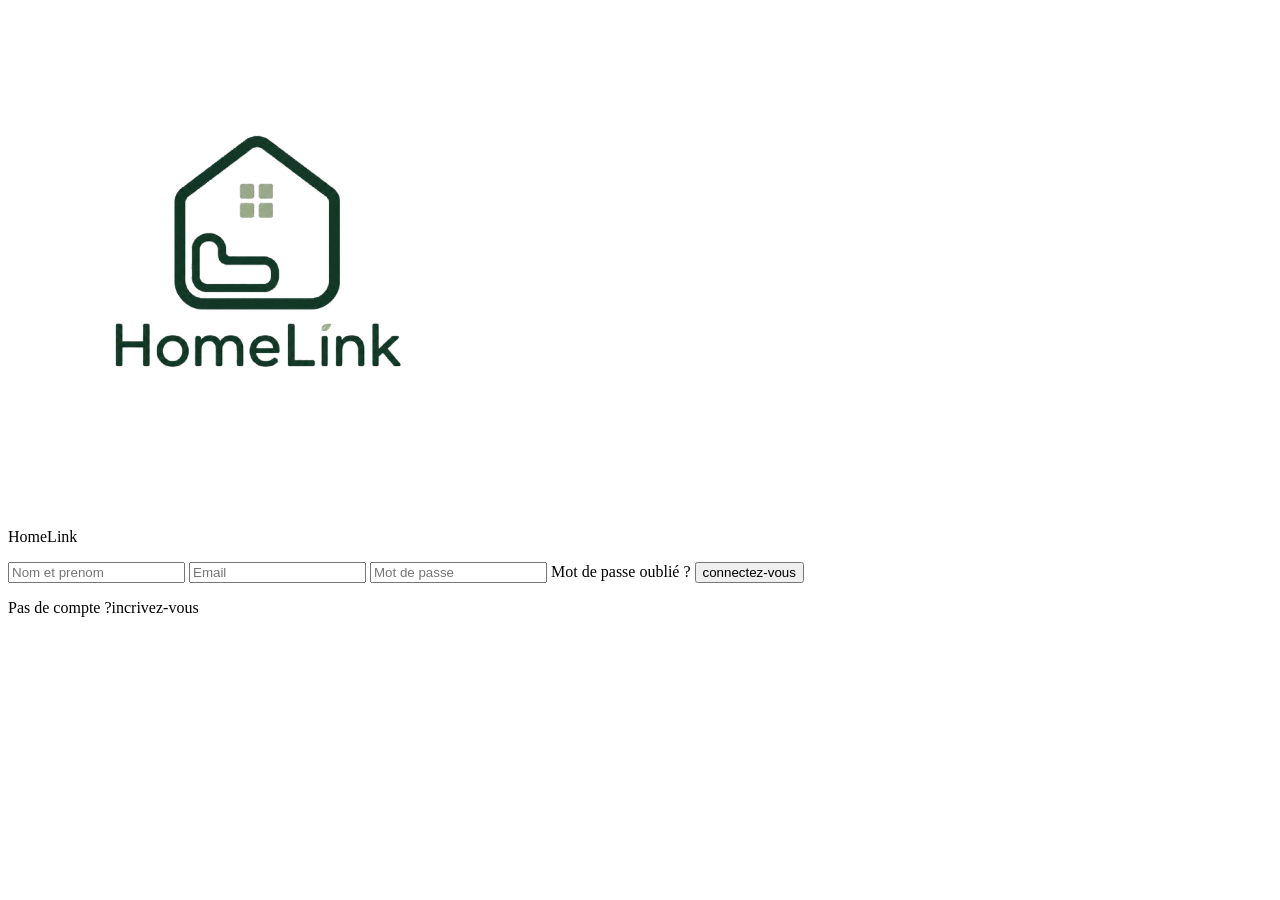
==== indexdoc.html/connexionClient.html @ 9d3efbe4 "commit" ====
<!DOCTYPE html>
<html lang="en">
<head>
    <meta charset="UTF-8">
    <meta name="viewport" content="width=device-width, initial-scale=1.0">
    <title>HomeLink-connexion</title>
</head>
<body>
    <img src="/logo/logo.png" alt="">
    <div class="m">
        <p>HomeLink</p>
        <input type="text" placeholder="Nom et prenom" name="" id="">
        <input type="email" placeholder="Email" name="" id="">
        <input type="password" placeholder="Mot de passe" name="" id="">
        <span>Mot de passe oublié ?</span>
        <button type="button">connectez-vous</button>
        <p>Pas de compte ?<span>incrivez-vous</span></p>
    </div>
</body>
</html>
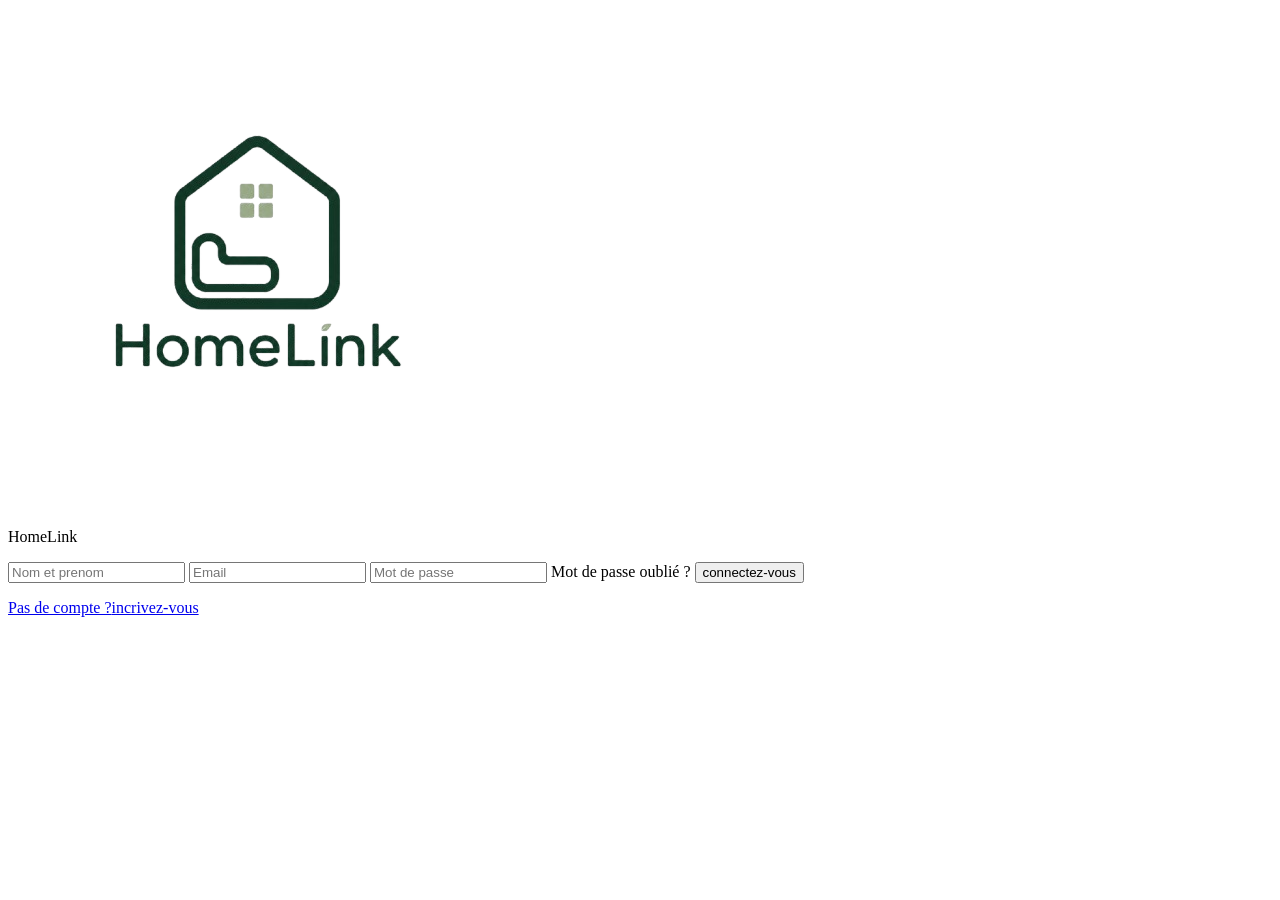
==== commit 463cc921: "commit" ====
--- a/indexdoc.html/connexionClient.html
+++ b/indexdoc.html/connexionClient.html
@@ -4,17 +4,21 @@
     <meta charset="UTF-8">
     <meta name="viewport" content="width=device-width, initial-scale=1.0">
     <title>HomeLink-connexion</title>
+    <link rel="stylesheet" href="https://cdnjs.cloudflare.com/ajax/libs/font-awesome/6.5.0/css/all.min.css">
+    <link rel="stylesheet" href="/style.css">
 </head>
 <body>
-    <img src="/logo/logo.png" alt="">
-    <div class="m">
-        <p>HomeLink</p>
-        <input type="text" placeholder="Nom et prenom" name="" id="">
-        <input type="email" placeholder="Email" name="" id="">
-        <input type="password" placeholder="Mot de passe" name="" id="">
-        <span>Mot de passe oublié ?</span>
-        <button type="button">connectez-vous</button>
-        <p>Pas de compte ?<span>incrivez-vous</span></p>
+    <div class="ba">
+        <img src="/logo/logo.png" alt="">
+        <div class="m">
+            <p>HomeLink</p>
+            <input type="text" placeholder="Nom et prenom" name="" id="">
+            <input type="email" placeholder="Email" name="" id="">
+            <input type="password" placeholder="Mot de passe" name="" id="">
+            <span>Mot de passe oublié ?</span>
+            <button type="button">connectez-vous</button>
+            <a href="./inscriptionClient.html"><p>Pas de compte ?<span>incrivez-vous</span></p></a>
+        </div>
     </div>
 </body>
 </html>
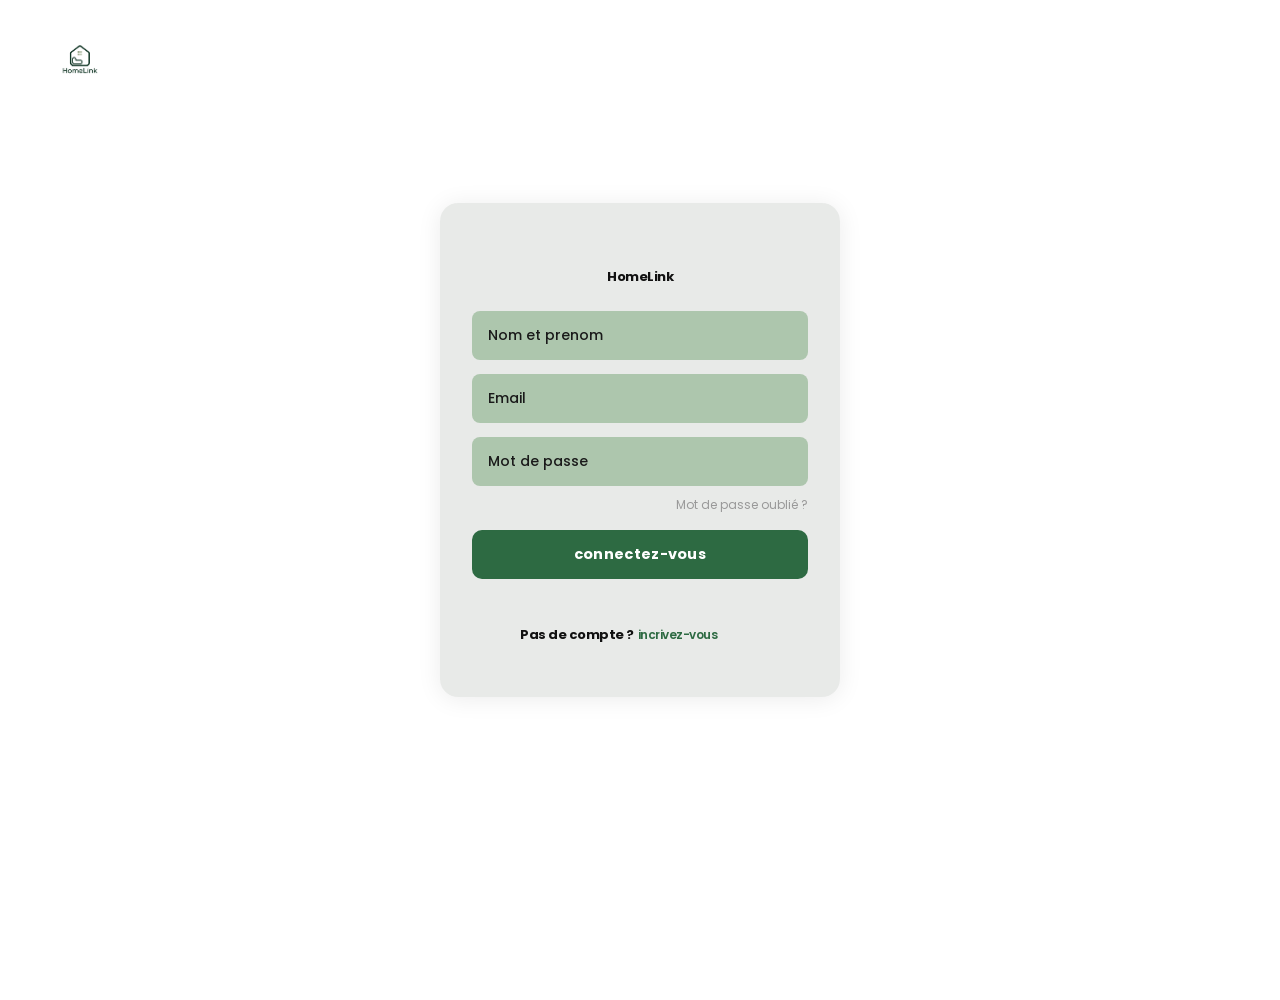
==== commit 7a6de469: "message" ====
--- a/indexdoc.html/connexionClient.html
+++ b/indexdoc.html/connexionClient.html
@@ -5,11 +5,11 @@
     <meta name="viewport" content="width=device-width, initial-scale=1.0">
     <title>HomeLink-connexion</title>
     <link rel="stylesheet" href="https://cdnjs.cloudflare.com/ajax/libs/font-awesome/6.5.0/css/all.min.css">
-    <link rel="stylesheet" href="/style.css">
+    <link rel="stylesheet" href="../style.css">
 </head>
 <body>
     <div class="ba">
-        <img src="/logo/logo.png" alt="">
+        <img src="../logo/logo.png" alt="">
         <div class="m">
             <p>HomeLink</p>
             <input type="text" placeholder="Nom et prenom" name="" id="">
--- a/style.css
+++ b/style.css
@@ -0,0 +1,2525 @@
+@import url('https://fonts.googleapis.com/css2?family=Poppins:wght@300;400;500;600;700;800&display=swap');
+
+* {
+  box-sizing: border-box;
+  margin: 0;
+  padding: 0;
+  font-family: 'Poppins', sans-serif;
+}
+
+body {
+  min-height: 100vh;
+  padding-bottom: 100px;
+}
+
+li {
+  list-style: none;
+}
+
+a {
+  text-decoration: none;
+  color: #1a1a1a;
+  font-size: 14px;
+  font-weight: 500;
+}
+
+/* html */
+.header {
+  position: relative;
+  width: 100%;
+  min-height: 520px;
+  border-radius: 0 0 24px 24px;
+  display: flex;
+  flex-direction: column;
+  padding: 0;
+}
+.header img{
+  height: 520px;
+  border-radius: 0 0 24px 24px;
+}
+
+.ml img {
+  position: absolute;
+  top: 18px;
+  left: 32px;
+  height: 90px;
+  width: 90px;
+}
+
+.ml li {
+  position: absolute;
+  top: 50px;
+}
+
+.ml li:nth-of-type(1) {
+  left: 180px;
+}
+
+.ml li:nth-of-type(2) {
+  left: 270px;
+}
+
+.ml li:nth-of-type(3) {
+  left: 370px;
+}
+
+.ml li:nth-of-type(4) {
+  left: 490px;
+}
+
+.ml li:nth-of-type(5) {
+  left: 570px;
+}
+
+.ml i {
+  position: absolute;
+  top: 14px;
+  right: 32px;
+  cursor: pointer;
+  font-size: 30px;
+}
+
+.ml button {
+  position: absolute;
+  top: 14px;
+  right: 70px;
+  background: #fff;
+  color: #1a1a1a;
+  border: none;
+  border-radius: 20px;
+  padding: 10px 22px;
+  font-size: 14px;
+  font-weight: 600;
+  cursor: pointer;
+  transition: 0.2s;
+}
+
+.ml button:hover {
+  background: #f0ede8;
+}
+
+.po h2 {
+  position: absolute;
+  top: 130px;
+  left: 48px;
+  font-size: 42px;
+  font-weight: 700;
+  color: #1a1a1a;
+  max-width: 420px;
+}
+
+.po>p {
+  position: absolute;
+  top: 50%;
+  left: 90px;
+  font-size: 15px;
+  color: #3a3a3a;
+  max-width: 380px;
+}
+
+.vetr {
+  position: absolute;
+  top: 65%;
+  left: 48px;
+  background: #2f452c;
+  border-radius: 10px;
+  padding: 0px;
+  font-size: 15px;
+  padding: 10px;
+  font-weight: 00;
+  cursor: pointer;
+  transition: 0.2s;
+}
+
+.vetr p {
+  color: #fff;
+  font-size: 15px;
+  margin: 0;
+}
+
+.vetr:hover {
+  background: #3d5c38;
+}
+
+.barre {
+  position: absolute;
+  bottom: 28px;
+  left: 50%;
+  transform: translateX(-50%);
+  width: 100%;
+  max-width: 900px;
+  background: #fff;
+  border-radius: 16px;
+  box-shadow: 0 4px 24px rgba(0, 0, 0, 0.12);
+  display: flex;
+  align-items: center;
+  justify-content: center;
+  padding: 24px 20px;
+  gap: 6px;
+}
+
+.barre i {
+  color: #2f452c;
+  font-size: 16px;
+}
+
+.barre span {
+  font-size: 13px;
+  font-weight: 700;
+  color: #1a1a1a;
+}
+
+.barre p {
+  font-size: 12px;
+  color: #888;
+  flex: 1;
+}
+
+.barre hr {
+  width: 1px;
+  height: 36px;
+  background: #e0ddd8;
+  border: none;
+}
+
+.loupe {
+  background: #2f452c;
+  border-radius: 50%;
+  width: 40px;
+  height: 40px;
+  display: flex;
+  align-items: center;
+  justify-content: center;
+  cursor: pointer;
+  transition: 0.2s;
+}
+
+.loupe:hover {
+  background: #3d5c38;
+}
+
+.loupe i {
+  color: #fff;
+  font-size: 18px;
+}
+
+.body p:nth-of-type(1) {
+  padding: 40px;
+}
+
+.body p:nth-of-type(2) {
+  display: inline-block;
+  font-size: 13px;
+  color: #2f452c;
+  font-weight: 600;
+  margin: 0 48px;
+  cursor: pointer;
+  margin-left: 60%;
+}
+
+body h2 {
+  font-size: 28px;
+  font-weight: 800;
+  color: #1a1a1a;
+  margin: 8px 48px 24px;
+}
+
+.im {
+  display: flex;
+  gap: 20px;
+  margin: 0 48px 48px;
+}
+
+.quatre {
+  min-width: 200px;
+  max-width: 260px;
+  position: relative;
+  border-radius: 14px;
+  overflow: hidden;
+  background: #fff;
+  box-shadow: 0 2px 12px rgba(0, 0, 0, 0.07);
+  cursor: pointer;
+  transition: transform 0.2s, box-shadow 0.2s;
+}
+
+.quatre:hover {
+  transform: translateY(-4px);
+  box-shadow: 0 8px 28px rgba(0, 0, 0, 0.13);
+}
+
+.quatre img {
+  width: 100%;
+  height: 160px;
+  display: block;
+}
+
+.heart {
+  position: absolute;
+  top: 12px;
+  right: 12px;
+  background: rgba(255, 255, 255, 0.9);
+  border-radius: 50%;
+  width: 32px;
+  height: 32px;
+  display: flex;
+  align-items: center;
+  justify-content: center;
+  cursor: pointer;
+  transition: 0.2s;
+}
+
+.heart:hover {
+  background: #fff;
+}
+
+.heart i {
+  color: #1a1a1a;
+  font-size: 14px;
+}
+
+.ecrit {
+  padding: 12px 14px 14px;
+  display: flex;
+  flex-wrap: wrap;
+  align-items: center;
+  gap: 4px;
+}
+
+.ecrit p {
+  font-size: 14px;
+  font-weight: 700;
+  color: #1a1a1a;
+  width: 100%;
+  margin: 0;
+}
+
+.ecrit span {
+  font-size: 12px;
+  color: #888;
+  flex: 1;
+}
+
+.ecrit i {
+  color: #f5a623;
+  font-size: 13px;
+}
+
+.ecrit h6 {
+  font-size: 13px;
+  font-weight: 600;
+  color: #1a1a1a;
+  margin: 0;
+}
+
+.long {
+  display: flex;
+  gap: 20px;
+  margin: 0 48px 56px;
+  flex-wrap: wrap;
+}
+
+.lon {
+  flex: 1;
+  min-width: 180px;
+  background: #f0ede8;
+  border-radius: 14px;
+  padding: 22px 20px;
+  display: flex;
+  flex-direction: column;
+  gap: 8px;
+}
+
+.lon i {
+  font-size: 22px;
+  color: #2f452c;
+}
+
+.lon p {
+  font-size: 14px;
+  font-weight: 700;
+  color: #1a1a1a;
+}
+
+.lon span {
+  font-size: 13px;
+  color: #666;
+}
+
+.hote {
+  background: #fff;
+  border-radius: 20px;
+  margin: 0 48px 56px;
+  padding: 48px 56px;
+  display: flex;
+  flex-direction: column;
+  gap: 12px;
+  position: relative;
+}
+
+.hote .dev {
+  display: inline-block;
+  background: #e8f0e4;
+  color: #2f452c;
+  border-radius: 20px;
+  padding: 6px 14px;
+  font-size: 12px;
+  font-weight: 700;
+  width: fit-content;
+}
+
+.hote p {
+  font-size: 32px;
+  font-weight: 800;
+  color: #1a1a1a;
+  max-width: 420px;
+  margin: 0;
+}
+
+.hote span {
+  font-size: 14px;
+  color: #555;
+  max-width: 380px;
+}
+
+.hot {
+  display: inline-block;
+  background: #2f452c;
+  color: #fff;
+  border-radius: 10px;
+  padding: 14px 28px;
+  font-size: 14px;
+  font-weight: 600;
+  cursor: pointer;
+  width: fit-content;
+  transition: 0.2s;
+  margin-top: 8px;
+}
+
+.hot:hover {
+  background: #3d5c38;
+}
+
+.hot span {
+  color: #fff;
+}
+
+.hote img {
+  position: absolute;
+  right: 48px;
+  top: 50%;
+  transform: translateY(-50%);
+  height: 220px;
+  object-fit: contain;
+  border-radius: 14px;
+}
+
+.oh {
+  display: flex;
+  justify-content: center;
+  gap: 40px;
+  margin: 0 48px 64px;
+  flex-wrap: wrap;
+  text-align: center;
+}
+
+.quo {
+  display: flex;
+  flex-direction: column;
+  align-items: center;
+  gap: 8px;
+  min-width: 140px;
+}
+
+.quo i {
+  font-size: 28px;
+  color: #2f452c;
+}
+
+.quo p {
+  font-size: 28px;
+  font-weight: 800;
+  color: #1a1a1a;
+  margin: 0;
+}
+
+.quo span {
+  font-size: 13px;
+  color: #888;
+}
+
+.tel {
+  background: #f0ede8;
+  border-radius: 20px;
+  margin: 0 48px 64px;
+  padding: 56px 56px;
+  display: flex;
+  flex-direction: column;
+  gap: 14px;
+  position: relative;
+}
+
+.tel h3 {
+  font-size: 26px;
+  font-weight: 800;
+  color: #1a1a1a;
+  max-width: 380px;
+}
+
+.tel p {
+  font-size: 14px;
+  color: #555;
+  max-width: 340px;
+  line-height: 1.5;
+  margin: 0;
+}
+
+.tel img:nth-of-type(1) {
+  height: 30px;
+  object-fit: contain;
+  cursor: pointer;
+  margin-left: -90%;
+}
+
+.tel img:nth-of-type(2) {
+  height: 100px;
+  object-fit: contain;
+  cursor: pointer;
+  margin-left: -90%
+}
+
+.tel img:nth-of-type(3) {
+  position: absolute;
+  right: 80px;
+  bottom: 0;
+  height: 300px;
+  object-fit: contain;
+}
+
+.flooter {
+  background: #fff;
+  padding: 56px 48px 32px;
+  display: flex;
+  gap: 48px;
+  flex-wrap: wrap;
+  position: relative;
+}
+
+.qu {
+  display: flex;
+  flex-direction: column;
+  gap: 10px;
+  min-width: 160px;
+  flex: 1;
+}
+
+.qu img {
+  height: 90px;
+  width: 90px;
+  object-position: left;
+  margin-bottom: 6px;
+}
+
+.qu p {
+  font-size: 15px;
+  font-weight: 700;
+  color: #1a1a1a;
+  margin: 0 0 4px;
+}
+
+.qu span {
+  font-size: 13px;
+  color: #666;
+  cursor: pointer;
+  transition: color 0.2s;
+}
+
+.qu span:hover {
+  color: #2f452c;
+}
+
+.qu:first-child p {
+  font-size: 13px;
+  font-weight: 400;
+  color: #888;
+  max-width: 220px;
+}
+
+.flooter hr {
+  width: 100%;
+  border: none;
+  border-top: 1px solid #e8e4dc;
+  margin: 24px 0 16px;
+}
+
+.flooter span {
+  font-size: 12px;
+  color: #aaa;
+  margin-right: 16px;
+}
+
+
+
+@media (max-width: 900px) {
+  .header h2 {
+    font-size: 28px;
+    top: 110px;
+  }
+
+  .im,
+  .long,
+  .oh {
+    flex-wrap: wrap;
+  }
+
+  .quatre {
+    min-width: 45%;
+  }
+
+  .barre {
+    width: 92%;
+    flex-wrap: wrap;
+    gap: 8px;
+  }
+
+  .hote img {
+    display: none;
+  }
+
+  .tel img:nth-of-type(3) {
+    display: none;
+  }
+
+  .flooter {
+    gap: 32px;
+  }
+}
+
+@media (max-width: 600px) {
+  .header h2 {
+    font-size: 22px;
+    left: 20px;
+    top: 90px;
+  }
+
+  .header p {
+    left: 20px;
+    top: 210px;
+  }
+
+  .vert {
+    left: 20px;
+    top: 260px;
+  }
+
+  body h2 {
+    margin: 8px 20px 16px;
+  }
+
+  .im,
+  .long,
+  .oh,
+  .hote,
+  .tel,
+  .flooter {
+    margin-left: 16px;
+    margin-right: 16px;
+  }
+
+  .quatre {
+    min-width: 100%;
+    max-width: 100%;
+  }
+
+  .lon {
+    min-width: 100%;
+  }
+}
+
+
+
+
+
+
+
+/* html 1 */
+
+
+
+
+
+.gra {
+  width: 100%;
+  background: #fff;
+  border-bottom: 1px solid #e8e4dc;
+  padding: 14px 48px;
+  display: flex;
+  align-items: center;
+  gap: 32px;
+  top: 0;
+}
+
+.gra img {
+  height: 100px;
+  width: 100px;
+  margin-right: 8px;
+}
+
+.gra li {
+  display: inline-block;
+}
+
+.gra li a {
+  font-size: 14px;
+  font-weight: 500;
+  color: #1a1a1a;
+  transition: color 0.2s;
+}
+
+.gra li a:hover {
+  color: #2f452c;
+}
+
+.gra button {
+  margin-left: auto;
+  background: #2f452c;
+  color: #fff;
+  border: none;
+  border-radius: 20px;
+  padding: 8px 22px;
+  font-size: 14px;
+  font-weight: 600;
+  cursor: pointer;
+  transition: all 0.2s;
+}
+
+.gra button:hover {
+  background: #2f6238;
+}
+
+.blan {
+  transform: translateX(25%);
+  background: #fff;
+  width: 60%;
+  border-radius: 18px;
+  margin: 4px 48px;
+  padding: 20px 24px;
+  box-shadow: 0 2px 16px rgba(0, 0, 0, 0.08);
+}
+
+.blan i:nth-of-type(1),
+.blan i:nth-of-type(2),
+.blan i:nth-of-type(3),
+.blan i:nth-of-type(4) {
+  font-size: 14px;
+  color: #555;
+  line-height: 44px;
+  margin-right: 5px;
+}
+
+.blan p:nth-of-type(1),
+.blan p:nth-of-type(2),
+.blan p:nth-of-type(3),
+.blan p:nth-of-type(4) {
+  display: inline-block;
+  font-size: 12px;
+  font-weight: 700;
+  color: #1a1a1a;
+  line-height: 1.1;
+  margin-right: 5px;
+}
+
+.blan span:nth-of-type(1),
+.blan span:nth-of-type(2),
+.blan span:nth-of-type(3),
+.blan span:nth-of-type(4) {
+  display: inline-block;
+  font-size: 12px;
+  color: #999;
+  vertical-align: middle;
+  line-height: 1.1;
+}
+
+.blan hr:nth-of-type(1),
+.blan hr:nth-of-type(2),
+.blan hr:nth-of-type(3) {
+  display: inline-block;
+  width: 1px;
+  height: 30px;
+  background: #ddd;
+  border: none;
+  margin: 0 20px;
+}
+
+.blan hr:nth-of-type(4) {
+  display: block;
+  width: 100%;
+  height: 1px;
+  background: #e8e4dc;
+  border: none;
+  margin: 16px 0;
+}
+
+.blan hr:nth-of-type(5) {
+  display: inline-block;
+  width: 1px;
+  height: 30px;
+  background: #ddd;
+  border: none;
+  margin: 0 20px;
+}
+
+.loupe {
+  display: inline-flex;
+  align-items: center;
+  justify-content: center;
+  background: #2f452c;
+  border-radius: 50%;
+  width: 38px;
+  height: 38px;
+  cursor: pointer;
+  margin-left: 12px;
+  transition: 0.2s;
+}
+
+.loupe:hover {
+  background: #37792e;
+}
+
+.loupe i {
+  color: #fff !important;
+  font-size: 17px;
+}
+
+.blan p:nth-of-type(5) {
+  display: block;
+  font-size: 13px;
+  font-weight: 700;
+  color: #1a1a1a;
+  margin-bottom: 14px;
+}
+
+.blan p:nth-of-type(6) {
+  display: inline-block;
+  font-size: 12px;
+  font-weight: 700;
+  color: #1a1a1a;
+  vertical-align: top;
+  margin-right: 6px;
+  line-height: 1.4;
+}
+
+.blan p:nth-of-type(7) {
+  display: inline-block;
+  font-size: 12px;
+  font-weight: 700;
+  color: #1a1a1a;
+  vertical-align: top;
+  margin-left: 40px;
+  margin-right: 6px;
+  line-height: 1.4;
+}
+
+.blan p:nth-of-type(8) {
+  display: inline-block;
+  font-size: 12px;
+  font-weight: 700;
+  color: #1a1a1a;
+  vertical-align: top;
+  margin-left: 40px;
+  margin-right: 6px;
+  line-height: 1.4;
+}
+
+.blan i.fa-building,
+.blan i.fa-house,
+.blan i.fa-house-user,
+.blan i.fa-hotel {
+  display: inline-flex;
+  flex-direction: column;
+  align-items: center;
+  font-size: 20px;
+  color: #1a1a1a;
+  vertical-align: top;
+  margin-top: 18px;
+  margin-right: 2px;
+}
+
+.blan span:nth-of-type(5),
+.blan span:nth-of-type(6),
+.blan span:nth-of-type(7),
+.blan span:nth-of-type(8),
+.blan span:nth-of-type(9) {
+  display: inline-block;
+  font-size: 11px;
+  color: #333;
+  vertical-align: top;
+  margin-top: 18px;
+  margin-right: 14px;
+  text-align: center;
+}
+
+.un {
+  display: inline-flex;
+  align-items: center;
+  gap: 10px;
+  border: 1.5px solid #ccc;
+  border-radius: 20px;
+  padding: 5px 14px;
+  vertical-align: top;
+  margin-top: 18px;
+  margin-right: 32px;
+}
+
+.un span {
+  font-size: 15px;
+  font-weight: 600;
+  color: #1a1a1a;
+  cursor: pointer;
+  user-select: none;
+}
+
+.un span:hover {
+  color: #2f452c;
+}
+
+.blan i.fa-wifi,
+.blan i.fa-utensils,
+.blan i.fa-person-swimming,
+.blan i.fa-umbrella-beach,
+.blan i.fa-water {
+  display: inline-block;
+  font-size: 18px;
+  color: #1a1a1a;
+  vertical-align: top;
+  margin-top: 18px;
+  margin-right: 2px;
+  width: 38px;
+  text-align: center;
+}
+
+.blan span:nth-of-type(10),
+.blan span:nth-of-type(11),
+.blan span:nth-of-type(12),
+.blan span:nth-of-type(13),
+.blan span:nth-of-type(14) {
+  display: inline-block;
+  font-size: 11px;
+  color: #333;
+  vertical-align: top;
+  margin-top: 18px;
+  margin-right: 10px;
+  text-align: center;
+  width: 38px;
+}
+
+body h2 {
+  font-size: 20px;
+  font-weight: 800;
+  color: #1a1a1a;
+  margin: 32px 48px 14px;
+}
+
+.im {
+  display: grid;
+  grid-template-columns: repeat(4, 1fr);
+  gap: 16px;
+  margin: 0 48px 28px;
+}
+
+.quatre {
+  position: relative;
+  border-radius: 12px;
+  overflow: hidden;
+  background: #fff;
+  box-shadow: 0 2px 10px rgba(0, 0, 0, 0.07);
+  cursor: pointer;
+  transition: transform 0.2s, box-shadow 0.2s;
+}
+
+.quatre:hover {
+  transform: translateY(-3px);
+  box-shadow: 0 8px 24px rgba(0, 0, 0, 0.12);
+}
+
+.quatre img {
+  width: 100%;
+  height: 148px;
+  object-fit: cover;
+  display: block;
+}
+
+.heart {
+  position: absolute;
+  top: 10px;
+  right: 10px;
+  background: rgba(255, 255, 255, 0.92);
+  border-radius: 50%;
+  width: 30px;
+  height: 30px;
+  display: flex;
+  align-items: center;
+  justify-content: center;
+  cursor: pointer;
+  box-shadow: 0 1px 4px rgba(0, 0, 0, 0.1);
+}
+
+.heart i {
+  color: #1a1a1a;
+  font-size: 13px;
+}
+
+.ecrit {
+  padding: 10px 12px 12px;
+  display: flex;
+  flex-wrap: wrap;
+  align-items: center;
+  gap: 3px;
+}
+
+.ecrit p {
+  font-size: 13px;
+  font-weight: 700;
+  color: #1a1a1a;
+  width: 100%;
+  margin: 0;
+}
+
+.ecrit span {
+  font-size: 11px;
+  color: #888;
+  flex: 1;
+}
+
+.ecrit i {
+  color: #f5a623;
+  font-size: 12px;
+}
+
+.ecrit h6 {
+  font-size: 12px;
+  font-weight: 600;
+  color: #1a1a1a;
+  margin: 0;
+}
+
+body>img {
+  display: block;
+  width: calc(100% - 96px);
+  margin: 0 48px 16px;
+  border-radius: 16px;
+  object-fit: cover;
+  max-height: 320px;
+}
+
+body p {
+  font-size: 18px;
+  font-weight: 700;
+  color: #1a1a1a;
+  margin: 28px 48px 14px;
+}
+
+.cin {
+  display: flex;
+  align-items: center;
+  justify-content: space-around;
+  gap: 12px;
+  margin: 0 48px 48px;
+  overflow-x: auto;
+  padding-bottom: 4px;
+  position: relative;
+}
+
+.cin span {
+  position: absolute;
+  top: 90px;
+  color: white;
+  font-weight: 600;
+}
+
+.ass {
+  width: 175px;
+  height: 115px;
+  border-radius: 12px;
+  overflow: hidden;
+  cursor: pointer;
+  transition: transform 0.2s;
+}
+
+.ass:hover {
+  transform: scale(1.03);
+}
+
+.ass img {
+  width: 100%;
+  height: 100%;
+  object-fit: cover;
+  display: block;
+}
+
+@media (max-width: 1024px) {
+  .im {
+    grid-template-columns: repeat(2, 1fr);
+  }
+}
+
+@media (max-width: 768px) {
+  .gra {
+    padding: 14px 20px;
+    gap: 14px;
+  }
+
+  .gra li {
+    display: none;
+  }
+
+  .blan {
+    margin: 16px 20px;
+  }
+
+  body h2 {
+    margin: 20px 20px 12px;
+  }
+
+  .im {
+    grid-template-columns: repeat(2, 1fr);
+    margin: 0 20px 20px;
+  }
+
+  body img {
+    width: calc(100% - 40px);
+    margin: 0 20px 12px;
+  }
+
+  body>p {
+    margin: 20px 20px 12px;
+  }
+
+  .cin {
+    margin: 0 20px 32px;
+  }
+
+  .flooter {
+    padding: 32px 20px 20px;
+    gap: 24px;
+  }
+}
+
+@media (max-width: 480px) {
+  .im {
+    grid-template-columns: 1fr;
+  }
+}
+
+
+
+
+
+
+
+
+
+
+/* html 2 */
+
+
+
+
+
+
+
+.fauteu {
+  position: relative;
+  background: linear-gradient(135deg, #e8e4dc 0%, #d6d0c4 60%, #c8c2b4 100%);
+  border-radius: 20px;
+  margin: 24px 48px;
+  min-height: 420px;
+  overflow: hidden;
+  padding: 48px 52px;
+  display: flex;
+  flex-direction: column;
+  justify-content: center;
+  gap: 14px;
+}
+
+.fauteu img {
+  position: absolute;
+  right: 0;
+  bottom: 0;
+  height: 100%;
+  max-width: 55%;
+  pointer-events: none;
+}
+
+.fauteu .dev {
+  display: inline-block;
+  background: #e8f0e4;
+  border-radius: 10px;
+  padding: 5px 14px;
+  width: fit-content;
+}
+
+.fauteu .dev span {
+  font-size: 12px;
+  font-weight: 700;
+  color: #2f452c;
+}
+
+.fauteu p:first-of-type {
+  font-size: 36px;
+  font-weight: 800;
+  color: #1a1a1a;
+  max-width: 400px;
+}
+
+.fauteu span:nth-of-type(1) {
+  font-size: 14px;
+  color: #444;
+  max-width: 380px;
+}
+
+.fauteu i.fa-check {
+  display: inline-block;
+  font-size: 14px;
+  margin-right: 8px;
+  margin-top: 4px;
+}
+
+.fauteu span:nth-of-type(2),
+.fauteu span:nth-of-type(3),
+.fauteu span:nth-of-type(4) {
+  font-size: 14px;
+  color: #333;
+  width: 100%;
+  margin-top: -16px;
+}
+
+.ho {
+  background: #2f452c;
+  border-radius: 10px;
+  padding: 14px 28px;
+  font-size: 14px;
+  font-weight: 600;
+  cursor: pointer;
+  width: fit-content;
+  margin-top: 8px;
+}
+
+.ho:hover {
+  background: #3d5c38;
+}
+
+.ho span {
+  color: #fff !important;
+}
+
+.plac {
+  background: #fff;
+  border-radius: 20px;
+  margin: 24px 48px;
+  padding: 40px 48px 48px;
+}
+
+.plac p:first-of-type {
+  font-size: 20px;
+  font-weight: 800;
+  color: #1a1a1a;
+  margin-bottom: 32px;
+}
+
+.jo {
+  display: inline-block;
+  vertical-align: top;
+  width: calc(25% - 16px);
+  margin-right: 16px;
+  margin-bottom: 32px;
+}
+
+.jo:last-of-type {
+  margin-right: 0;
+}
+
+.jo i {
+  display: block;
+  font-size: 22px;
+  color: #2f452c;
+  margin-bottom: 6px;
+}
+
+.jo h3 {
+  display: inline-block;
+  font-size: 16px;
+  font-weight: 800;
+  color: #1a1a1a;
+  margin-right: 8px;
+}
+
+.f {
+  width: fit-content;
+  height: 200px;
+}
+
+.e {
+  width: 100%;
+  height: 300px;
+  display: flex;
+  align-items: center;
+  justify-content: space-around;
+}
+
+.e p {
+  background-color: #2f452c;
+  width: fit-content;
+  border-radius: 10px;
+  padding: 10px;
+  color: white !important;
+}
+
+.jo p {
+  font-size: 14px;
+  font-weight: 700;
+  color: #1a1a1a;
+  margin: 8px 0 6px;
+}
+
+.e img {
+  display: inline-block;
+  width: 42%;
+  height: 200px;
+  object-fit: cover;
+  border-radius: 14px;
+  margin-right: 32px;
+}
+
+.e p:nth-of-type(2) {
+  display: inline-block;
+  font-size: 22px;
+  font-weight: 800;
+  color: #1a1a1a;
+  max-width: 340px;
+  margin-bottom: 10px;
+}
+
+.e span:last-of-type {
+  display: block;
+  font-size: 13px;
+  color: #666;
+  max-width: 340px;
+  line-height: 1.5;
+  margin-left: calc(42% + 32px);
+  margin-top: -60px;
+  margin-bottom: 16px;
+}
+
+@media (max-width: 900px) {
+  .fauteu {
+    min-height: 320px;
+    padding: 36px 32px;
+  }
+
+  .fauteu>img {
+    max-width: 45%;
+  }
+
+  .fauteu p:first-of-type {
+    font-size: 26px;
+  }
+
+  .jo {
+    width: calc(50% - 12px);
+    margin-right: 12px;
+  }
+
+  .plac img {
+    width: 100%;
+    margin-right: 0;
+    margin-bottom: 20px;
+  }
+
+  .plac p:nth-of-type(2) {
+    display: block;
+    margin-bottom: 10px;
+  }
+
+  .plac span:last-of-type {
+    margin-left: 0;
+    margin-top: 0;
+  }
+}
+
+@media (max-width: 600px) {
+  .gr {
+    padding: 14px 20px;
+    gap: 14px;
+  }
+
+  .gr li {
+    display: none;
+  }
+
+  .fauteu {
+    margin: 16px 20px;
+    padding: 28px 24px;
+  }
+
+  .fauteu img {
+    display: none;
+  }
+
+  .plac {
+    margin: 16px 20px;
+    padding: 28px 24px;
+  }
+
+  .jo {
+    width: 100%;
+  }
+
+  .flooter {
+    padding: 32px 20px 20px;
+    gap: 24px;
+  }
+}
+
+
+
+
+
+
+
+
+
+
+
+
+
+/* html 3 */
+
+
+
+
+
+
+
+.gra img:last-child {
+  width: 38px;
+  height: 38px;
+  border-radius: 50%;
+  object-fit: cover;
+  margin-left: auto;
+  cursor: pointer;
+  border: 2px solid #e0e0e0;
+}
+
+.lun {
+  position: fixed;
+  left: 0;
+  width: 320px;
+  background-color: #ffffff;
+  border-right: 1px solid #e0e0e0;
+  padding: 28px 16px 20px 20px;
+}
+
+.lun h2 {
+  font-size: 22px;
+  font-weight: 700;
+  color: #111;
+  margin-bottom: 22px;
+  padding-left: 4px;
+}
+
+.koff,
+.awa {
+  display: grid;
+  grid-template-columns: 40px 1fr auto;
+  grid-template-rows: auto auto;
+  column-gap: 10px;
+  row-gap: 2px;
+  align-items: center;
+  padding: 10px 12px;
+  border-radius: 10px;
+  cursor: pointer;
+  margin-bottom: 8px;
+}
+
+.koff img,
+.awa img {
+  grid-column: 1;
+  width: 40px;
+  height: 40px;
+  border-radius: 50%;
+  object-fit: cover;
+  align-self: center;
+}
+
+.koff p,
+.awa p {
+  font-size: 14px;
+  font-weight: 600;
+  color: #111;
+}
+
+.koff span:first-of-type,
+.awa span:first-of-type {
+  grid-column: 2;
+  font-size: 12px;
+  color: #777;
+  white-space: nowrap;
+  overflow: hidden;
+  text-overflow: ellipsis;
+  max-width: 170px;
+}
+
+.koff span:last-of-type,
+.awa span:last-of-type {
+  grid-column: 3;
+  font-size: 11px;
+  color: #aaa;
+}
+
+.koff {
+  background-color: #e6f2ec;
+}
+
+.awa {
+  background-color: transparent;
+}
+
+.awa:hover {
+  background-color: #f7f7f7;
+}
+
+.awa hr {
+  display: none;
+}
+
+.autre {
+  margin-left: 320px;
+  height: 800px;
+  display: flex;
+  flex-direction: column;
+  background-color: #f9f9f9;
+  position: relative;
+}
+
+.messages-zone {
+  overflow-y: auto;
+  padding: 24px 24px 100px 24px;
+  display: flex;
+  flex-direction: column;
+  gap: 10px;
+}
+
+.bonjour,
+.oui,
+.parfait {
+  max-width: 55%;
+  padding: 11px 16px;
+  border-radius: 18px;
+  font-size: 14px;
+}
+
+.bonjour,
+.parfait {
+  align-self: flex-start;
+  background-color: #ffffff;
+  color: #222;
+  border: 1px solid #e0e0e0;
+  border-bottom-left-radius: 5px;
+  margin-top: 8px;
+}
+
+.bonjour {
+  margin-top: 20px;
+}
+
+.oui {
+  align-self: flex-end;
+  background-color: #2d6a4f;
+  color: #ffffff;
+  border-bottom-right-radius: 5px;
+}
+
+.autre hr {
+  display: none;
+}
+
+.autre input.ecrire {
+  position: absolute;
+  bottom: 20px;
+  left: 24px;
+  right: 116px;
+  padding: 12px 16px;
+  font-size: 14px;
+  border: 1px solid #ddd;
+  border-radius: 10px;
+  background-color: #ffffff;
+  color: #333;
+  transition: border-color 0.2s;
+}
+
+.autre input.ecrire:focus {
+  border-color: #2d6a4f;
+}
+
+.autre input.ecrire::placeholder {
+  color: #bbb;
+}
+
+.autre button {
+  position: absolute;
+  bottom: 20px;
+  right: 24px;
+  width: 84px;
+  padding: 12px 0;
+  background-color: #2d4a3e;
+  color: #ffffff;
+  border: none;
+  border-radius: 10px;
+  font-size: 14px;
+  font-weight: 600;
+  cursor: pointer;
+  transition: background-color 0.2s;
+}
+
+.autre button:hover {
+  background-color: #1e3a2f;
+}
+
+.lun::-webkit-scrollbar {
+  width: 4px;
+}
+
+.lun::-webkit-scrollbar-thumb {
+  background: #ddd;
+  border-radius: 4px;
+}
+
+.autre::-webkit-scrollbar {
+  width: 4px;
+}
+
+.autre::-webkit-scrollbar-thumb {
+  background: #ddd;
+  border-radius: 4px;
+}
+
+
+
+
+
+
+
+/* html 4 */
+
+
+
+
+
+
+body>p {
+  font-size: 26px;
+  font-weight: 800;
+  color: #111;
+  padding: 36px 60px 6px 60px;
+}
+
+body>span {
+  display: block;
+  font-size: 14px;
+  color: #666;
+  padding: 0 60px 28px 60px;
+  max-width: 420px;
+}
+
+body h2 {
+  font-size: 18px;
+  font-weight: 700;
+  color: #111;
+  padding: 28px 60px 16px 60px;
+}
+
+.im {
+  display: grid;
+  gap: 20px;
+  padding: 0 60px 8px 60px;
+}
+
+.quatre {
+  position: relative;
+  border-radius: 12px;
+  overflow: hidden;
+  background-color: #fff;
+  cursor: pointer;
+}
+
+.quatre img {
+  width: 100%;
+  height: 170px;
+  object-fit: cover;
+  border-radius: 12px;
+  display: block;
+}
+
+.heart {
+  position: absolute;
+  top: 10px;
+  right: 10px;
+  width: 30px;
+  height: 30px;
+  background-color: rgba(255, 255, 255, 0.85);
+  border-radius: 50%;
+  display: flex;
+  align-items: center;
+  justify-content: center;
+  cursor: pointer;
+  transition: 0.2s;
+}
+
+.heart:hover {
+  background-color: #fff;
+}
+
+.heart i {
+  font-size: 13px;
+  color: #ff0202;
+}
+
+.ecrit {
+  padding: 8px 2px 4px 2px;
+  display: grid;
+  grid-template-columns: 1fr auto auto;
+  grid-template-rows: auto auto;
+  row-gap: 2px;
+  align-items: center;
+}
+
+.ecrit p {
+  grid-column: 1;
+  font-size: 13px;
+  font-weight: 600;
+  color: #111;
+  overflow: hidden;
+}
+
+.ecrit span {
+  grid-row: 2;
+  grid-column: 1 / 3;
+  font-size: 12px;
+  color: #888;
+}
+
+.ecrit i {
+  grid-row: 1;
+  grid-column: 2;
+  font-size: 11px;
+  color: #555;
+  margin-right: 3px;
+}
+
+.ecrit h6 {
+  grid-row: 1;
+  grid-column: 3;
+  font-size: 12px;
+  font-weight: 600;
+  color: #111;
+}
+
+.vous {
+  display: flex;
+  align-items: center;
+  justify-content: center;
+  height: 100px;
+  width: fit-content;
+  background-color: #e8f0ec;
+  border-radius: 12px;
+  transform: translateX(80%);
+  margin: 60px;
+}
+
+.coeur {
+  width: 40px;
+  height: 40px;
+  background-color: #fff;
+  border-radius: 50%;
+  display: flex;
+  align-items: center;
+  justify-content: center;
+}
+
+.coeur i {
+  font-size: 16px;
+  color: #2d6a4f;
+}
+
+.vous p {
+  font-size: 14px;
+  font-weight: 700;
+  color: #111;
+  margin-bottom: 10%;
+}
+
+.vous span {
+  font-size: 12px;
+  color: #666;
+  margin-left: -40%;
+  margin-bottom: -6%;
+}
+
+@media (max-width: 900px) {
+  .im {
+    grid-template-columns: repeat(2, 1fr);
+  }
+
+  .flooter {
+    grid-template-columns: 1fr 1fr;
+  }
+}
+
+@media (max-width: 560px) {
+  .im {
+    grid-template-columns: 1fr;
+    padding: 0 20px;
+  }
+
+  .gr {
+    padding: 12px 20px;
+    gap: 16px;
+  }
+
+  body>p,
+  body>span,
+  body>h2 {
+    padding-left: 20px;
+    padding-right: 20px;
+  }
+
+  .flooter {
+    grid-template-columns: 1fr;
+    padding: 32px 20px 20px 20px;
+  }
+
+  .vous {
+    margin: 24px 20px;
+  }
+}
+
+
+
+
+
+
+
+/* html HomeLink-Inscriptionhôte */
+
+
+
+
+
+
+
+
+
+.bodi {
+  min-height: 100vh;
+  display: flex;
+  justify-content: center;
+  align-items: center;
+  background-color: #e8e8e8;
+  padding: 40px 16px;
+}
+
+.hom {
+  background: rgba(210, 220, 215, 0.75);
+  border-radius: 20px;
+  padding: 30px 24px 28px;
+  width: 100%;
+  max-width: 340px;
+  display: flex;
+  flex-direction: column;
+  align-items: center;
+  gap: 0;
+  box-shadow: 0 4px 24px rgba(0, 0, 0, 0.10);
+}
+
+.hom img {
+  width: 50px;
+  height: 50px;
+  object-fit: contain;
+  margin-bottom: 4px;
+}
+
+.hom p:first-of-type {
+  font-size: 15px;
+  font-weight: 700;
+  color: #2a7a5c;
+  margin-bottom: 18px;
+  text-align: center;
+}
+
+.hom input[type="text"],
+.hom input[type="number"],
+.hom input[type="email"],
+.hom input[type="password"] {
+  width: 100%;
+  padding: 11px 14px;
+  margin-bottom: 10px;
+  border: none;
+  border-radius: 8px;
+  background: rgba(255, 255, 255, 0.82);
+  font-size: 13px;
+  color: #333;
+  outline: none;
+  transition: box-shadow 0.2s;
+  box-shadow: 0 1px 3px rgba(0, 0, 0, 0.06);
+}
+
+.hom input[type="text"],
+.hom input[type="number"],
+.hom input[type="email"],
+.hom input[type="password"] {
+  color: #888;
+  font-size: 12.5px;
+}
+
+.hom input[type="text"]:focus,
+.hom input[type="number"]:focus,
+.hom input[type="email"]:focus,
+.hom input[type="password"]:focus {
+  box-shadow: 0 0 0 2px rgba(42, 122, 92, 0.25);
+  background: #fff;
+}
+
+.hom p:last-of-type,
+.hom p.genre-label {
+  font-size: 13px;
+  font-weight: 600;
+  color: #2a5c45;
+  align-self: flex-start;
+  margin-bottom: 6px;
+  margin-top: 2px;
+}
+
+.hom .genre-row {
+  display: flex;
+  align-items: center;
+  gap: 18px;
+  align-self: flex-start;
+  margin-bottom: 14px;
+}
+
+.hom input[type="checkbox"] {
+  width: 15px;
+  height: 15px;
+  accent-color: #2a7a5c;
+  margin-right: 5px;
+  margin-bottom: 0;
+  cursor: pointer;
+  vertical-align: middle;
+}
+
+.hom span {
+  font-size: 13px;
+  color: #444;
+  vertical-align: middle;
+}
+
+.clique {
+  width: 100%;
+  background: rgba(255, 255, 255, 0.70);
+  border-radius: 10px;
+  display: flex;
+  flex-direction: column;
+  align-items: center;
+  justify-content: center;
+  padding: 18px 12px 14px;
+  margin-top: 4px;
+  margin-bottom: 16px;
+  cursor: pointer;
+  gap: 8px;
+  transition: 0.2s;
+  border: 1.5px dashed rgba(42, 122, 92, 0.25);
+}
+
+.clique:hover {
+  background: rgba(255, 255, 255, 0.90);
+}
+
+.clique i {
+  font-size: 28px;
+  color: #555;
+}
+
+.clique span {
+  font-size: 12px;
+  color: #555;
+  text-align: center;
+  line-height: 1.4;
+}
+
+.hom button {
+  width: 100%;
+  padding: 13px;
+  background: #1a1a1a;
+  color: #fff;
+  border: none;
+  border-radius: 10px;
+  font-size: 14px;
+  font-weight: 600;
+  letter-spacing: 0.3px;
+  cursor: pointer;
+  transition: 0.2s, transform 0.1s;
+}
+
+.hom button:hover {
+  background: #333;
+}
+
+.hom button:active {
+  transform: scale(0.98);
+}
+
+.hom input[type="password"] {
+  margin-bottom: 14px;
+}
+
+
+
+
+
+
+
+
+
+/* html HomeLink-Inscriptionclient */
+
+
+
+
+
+
+
+
+
+.bod>img {
+  width: 60px;
+  height: 60px;
+  object-fit: contain;
+}
+
+.o {
+  background: rgba(220, 228, 222, 0.72);
+  border-radius: 18px;
+  padding: 36px 32px 32px;
+  width: 100%;
+  max-width: 420px;
+  display: flex;
+  flex-direction: column;
+  align-items: center;
+  box-shadow: 0 4px 30px rgba(0, 0, 0, 0.08);
+  margin: 0 auto;
+}
+
+.o p:first-of-type {
+  font-size: 26px;
+  font-weight: 800;
+  color: #111;
+  margin-bottom: 4px;
+  text-align: center;
+  letter-spacing: -0.3px;
+}
+
+.o input[type="text"],
+.o input[type="email"],
+.o input[type="password"] {
+  width: 100%;
+  padding: 13px 16px;
+  margin-bottom: 12px;
+  border: none;
+  border-radius: 8px;
+  background: rgba(130, 170, 140, 0.55);
+  font-size: 14px;
+  color: #111;
+  transition: 0.2s, box-shadow 0.2s;
+}
+
+.o input[type="text"],
+.o input[type="email"],
+.o input[type="password"] {
+  font-weight: 500;
+  font-size: 13.5px;
+}
+
+.o input[type="text"]:focus,
+.o input[type="email"]:focus,
+.o input[type="password"]:focus {
+  background: rgba(130, 170, 140, 0.75);
+  box-shadow: 0 0 0 2px rgba(30, 90, 50, 0.30);
+}
+
+.o p:last-of-type {
+  width: 100%;
+  padding: 13px 16px;
+  border-radius: 8px;
+  font-size: 13.5px;
+  font-weight: 500;
+  color: #000000;
+  margin-bottom: 10px;
+  margin-top: 2px;
+}
+
+.o input[type="checkbox"] {
+  width: 14px;
+  height: 14px;
+  accent-color: #1a4a2e;
+  cursor: pointer;
+  vertical-align: middle;
+  margin-right: 4px;
+}
+
+.o span {
+  font-size: 13px;
+  color: #222;
+  vertical-align: middle;
+  margin-right: 24px;
+}
+
+.clique {
+  display: flex;
+  flex-direction: column;
+  align-items: center;
+  justify-content: center;
+  gap: 8px;
+  padding: 20px 16px 16px;
+  margin: 16px 0;
+  cursor: pointer;
+  width: 100%;
+}
+
+.clique i {
+  font-size: 32px;
+  color: #888;
+}
+
+.clique span {
+  font-size: 12px;
+  color: #666;
+  text-align: center;
+  line-height: 1.5;
+  margin-right: 0;
+}
+
+.o button {
+  width: 100%;
+  padding: 14px;
+  background: #1a4a2e;
+  color: #fff;
+  border: none;
+  border-radius: 10px;
+  font-size: 15px;
+  font-weight: 600;
+  letter-spacing: 0.2px;
+  cursor: pointer;
+  transition: 0.2s, transform 0.1s;
+  margin-top: 4px;
+}
+
+.o button:hover {
+  background: #245e3a;
+}
+
+.o button:active {
+  transform: scale(0.98);
+}
+
+
+
+
+
+
+
+
+
+
+/* html HomeLink-ConnexionHôte */
+
+
+
+
+
+
+
+
+
+.bo {
+  width: 100%;
+  min-height: 100vh;
+  display: flex;
+  justify-content: center;
+  align-items: center;
+  padding: 20px;
+}
+
+.ho {
+  border-radius: 20px;
+  padding: 32px 28px 28px;
+  width: 100%;
+  max-width: 360px;
+  display: flex;
+  flex-direction: column;
+  align-items: center;
+  gap: 0;
+  box-shadow: 0 4px 24px rgba(0, 0, 0, 0.10);
+}
+
+.ho img {
+  width: 48px;
+  height: 48px;
+  object-fit: contain;
+  margin-bottom: 4px;
+}
+
+.ho p:first-of-type {
+  font-size: 22px;
+  font-weight: 800;
+  color: #111;
+  margin-bottom: 4px;
+  text-align: center;
+}
+
+.ho input[type="text"],
+.ho input[type="email"],
+.ho input[type="password"] {
+  width: 100%;
+  padding: 12px 14px;
+  margin-bottom: 10px;
+  border: none;
+  border-radius: 8px;
+  background: rgba(255, 255, 255, 0.80);
+  font-size: 13.5px;
+  color: #222;
+  outline: none;
+  transition: 0.2s, box-shadow 0.2s;
+  box-shadow: 0 1px 3px rgba(0, 0, 0, 0.06);
+}
+
+.ho input {
+  color: #444;
+  font-size: 13px;
+}
+
+.ho input:focus {
+  background: #fff;
+  box-shadow: 0 0 0 2px rgba(30, 100, 60, 0.22);
+}
+
+.ho span:last-of-type {
+  font-size: 12.5px;
+  color: #777;
+  align-self: flex-end;
+  margin-bottom: 16px;
+  margin-top: 2px;
+  cursor: pointer;
+}
+
+.ho button {
+  width: 100%;
+  padding: 13px;
+  background: #1a1a1a;
+  color: #fff;
+  border: none;
+  border-radius: 10px;
+  font-size: 14px;
+  font-weight: 600;
+  cursor: pointer;
+  margin-bottom: 16px;
+  transition: 0.2s, transform 0.1s;
+}
+
+.ho button:hover {
+  background: #333;
+}
+
+.ho p:last-of-type {
+  font-size: 13px;
+  color: #222;
+  font-weight: 600;
+  text-align: center;
+}
+
+.ho p:last-of-type span {
+  color: #2a7a4f;
+  font-weight: 700;
+  cursor: pointer;
+  margin-left: 4px;
+  text-decoration: none;
+}
+
+.ho p:last-of-type span:hover {
+  text-decoration: underline;
+}
+
+
+
+
+
+
+
+
+
+
+/* html HomeLink-ConnexionClient */
+
+
+
+
+.ba {
+  min-height: 100vh;
+  display: flex;
+  flex-direction: column;
+  align-items: flex-start;
+  padding: 30px 50px;
+  position: relative;
+}
+
+.ba img {
+  width: 60px;
+  height: 60px;
+  object-fit: contain;
+  margin-bottom: 4px;
+}
+
+.ba>img+.m::before {
+  display: none;
+}
+
+.m {
+  background: rgba(227, 230, 227, 0.82);
+  border-radius: 18px;
+  padding: 36px 32px 28px;
+  width: 100%;
+  max-width: 400px;
+  display: flex;
+  flex-direction: column;
+  align-items: flex-start;
+  box-shadow: 0 2px 24px rgba(0, 0, 0, 0.08);
+  position: absolute;
+  top: 50%;
+  left: 50%;
+  transform: translate(-50%, -50%);
+}
+
+.m p:first-of-type {
+  font-size: 30px;
+  font-weight: 900;
+  color: #111;
+  margin-bottom: 24px;
+  align-self: center;
+  letter-spacing: -0.5px;
+}
+
+.m input[type="text"],
+.m input[type="email"],
+.m input[type="password"] {
+  width: 100%;
+  padding: 14px 16px;
+  margin-bottom: 14px;
+  border: none;
+  border-radius: 8px;
+  background: rgba(120, 165, 120, 0.52);
+  font-size: 14px;
+  color: #111;
+  outline: none;
+  transition: 0.2s, box-shadow 0.2s;
+}
+
+.m input::placeholder {
+  color: #1a1a1a;
+  font-weight: 500;
+  font-size: 14px;
+}
+
+.m input:focus {
+  background: rgba(120, 165, 120, 0.72);
+  box-shadow: 0 0 0 2px rgba(30, 100, 50, 0.22);
+}
+
+.m span:first-of-type {
+  font-size: 12px;
+  color: #999;
+  align-self: flex-end;
+  margin-bottom: 16px;
+  margin-top: -4px;
+  cursor: pointer;
+}
+
+.m>span:first-of-type:hover {
+  color: #666;
+}
+
+.m button {
+  width: 100%;
+  padding: 14px;
+  background: #2d6a42;
+  color: #fff;
+  border: none;
+  border-radius: 10px;
+  font-size: 14.5px;
+  font-weight: 700;
+  letter-spacing: 0.3px;
+  cursor: pointer;
+  margin-bottom: 18px;
+  transition: 0.2s, transform 0.1s;
+}
+
+.m button:hover {
+  background: #245638;
+}
+
+.m button:active {
+  transform: scale(0.98);
+}
+
+.m p:last-of-type {
+  font-size: 13px;
+  color: #111;
+  font-weight: 700;
+  align-self: center;
+}
+
+.m p:last-of-type span {
+  color: #2d6a42;
+  font-weight: 600;
+  cursor: pointer;
+  margin-left: 4px;
+}
+
+.m p:last-of-type span:hover {
+  text-decoration: underline;
+}
+
+.gra i {
+  font-size: 30px;
+  cursor: pointer;
+}
+
+
+
+
+
+
+
+/* Version téléphone */
+@media screen and (max-width:768px){
+
+    .header li{
+        display: none;
+    }
+
+    #signe{
+        display: block;
+        font-size: 30px;
+        cursor: pointer;
+        position: absolute;
+        top: 20px;
+        right: 20px;
+        z-index: 2000;
+    }
+    
+/* ameliorer */
+
+
+/* Menu caché */
+#classe{
+    position: fixed;
+    top: 0;
+    right: -100%;
+    width: 250px;
+    height: 200px;
+    background: white;
+    transition: 0.3s;
+    padding-top: 80px;
+    z-index: 1000;
+    display: flex;
+    flex-direction: column;
+    align-items: center;
+}
+
+/* Quand le menu est ouvert */
+#classe.active{
+    right: 0;
+}
+
+/* Liens */
+#classe li{
+    list-style: none;
+    text-align: center;
+    margin: 20px 0;
+}
+
+#classe a{
+    text-decoration: none;
+    color: black;
+    font-size: 20px;
+}
+
+}
+
+/* PC */
+@media screen and (min-width:768px){
+
+    #signe{
+        display: none;
+    }
+    
+    #classe ul{
+        display: none;
+    }
+    #classe{
+        display: none;
+    }
+}
+
+
+
+
+/* Téléphone */
+@media screen and (max-width:768px){
+
+    .menu-pc{
+        display: none;
+    }
+
+    #signe{
+        display: block;
+        font-size: 30px;
+        cursor: pointer;
+        position: absolute;
+        top: 20px;
+        right: 20px;
+        z-index: 2000;
+    }
+    
+}
+
+/* PC */
+@media screen and (min-width:769px){
+
+    #signe{
+        display: none;
+    }
+
+    #classe{
+        display: none;
+    }
+
+    .menu-pc ul{
+        display: flex;
+        gap: 30px;
+        list-style: none;
+    }
+
+    .menu-pc a{
+        text-decoration: none;
+        color: black;
+    }
+}
